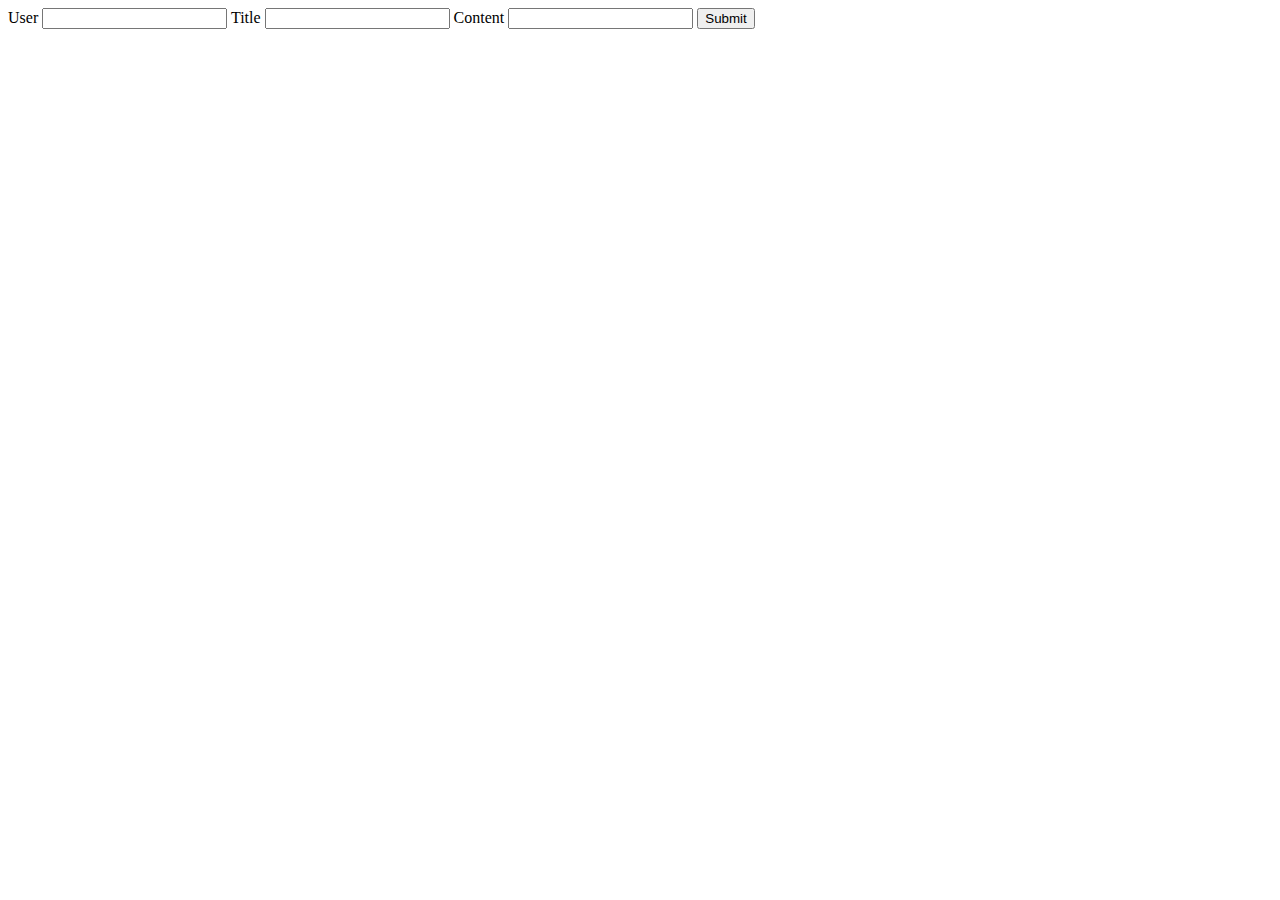
==== index.html @ dd90d16b "created the form in the index.html file and the js for it in the form.js file" ====
<!DOCTYPE html>
<html lang="en">
<head>
    <meta charset="UTF-8">
    <meta name="viewport" content="width=device-width, initial-scale=1.0">
    <title>Document</title>
</head>
<body>
    <form id="blogForm">
        <label for="">User</label>
        <input type="text" id="username">
        <label for="">Title</label>
        <input type="text" id="title">
        <labet for="">Content</labet>
        <input type="text" id="content">
        <button type="submit">Submit</button>
    </form>
    <script src="./Assets/js/form.js"></script>
</body>
</html>
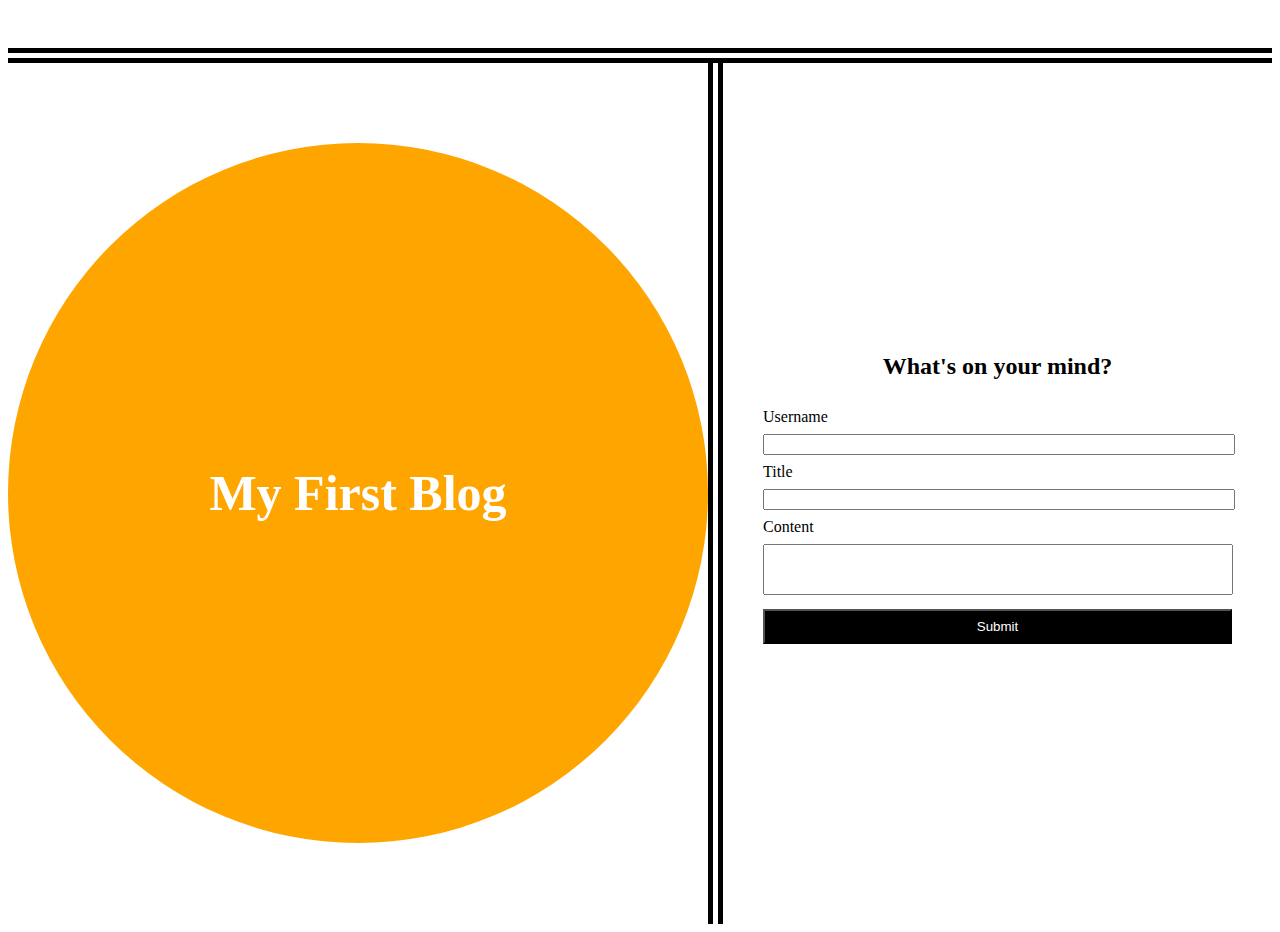
==== commit dc0e9d73: "added css for the index.html. began working on the js for the blog entries page." ====
--- a/index.html
+++ b/index.html
@@ -1,20 +1,31 @@
 <!DOCTYPE html>
 <html lang="en">
-<head>
-    <meta charset="UTF-8">
-    <meta name="viewport" content="width=device-width, initial-scale=1.0">
-    <title>Document</title>
-</head>
-<body>
-    <form id="blogForm">
-        <label for="">User</label>
-        <input type="text" id="username">
-        <label for="">Title</label>
-        <input type="text" id="title">
-        <labet for="">Content</labet>
-        <input type="text" id="content">
-        <button type="submit">Submit</button>
-    </form>
+  <head>
+    <meta charset="UTF-8" />
+    <meta name="viewport" content="width=device-width, initial-scale=1.0" />
+    <title>What's on your mind?</title>    
+    <link rel="stylesheet" href="./Assets/css/styles.css" />
+    <link rel="stylesheet" href="./Assets/css/form.css" />
+  </head>
+  <body>
+    <header></header>
+    <main>
+      <aside>
+        <h1>My First Blog</h1>
+      </aside>
+      <div>
+        <h2>What's on your mind?</h2>
+        <form id="blogForm">
+          <label for="">Username</label>
+          <input type="text" id="username" />
+          <label for="">Title</label>
+          <input type="text" id="title" />
+          <label for="">Content</label>
+          <textarea type="text" id="content" rows="3"></textarea>
+          <button type="submit">Submit</button>
+        </form>
+      </div>
+    </main>
     <script src="./Assets/js/form.js"></script>
-</body>
-</html>+  </body>
+</html>
--- a/Assets/css/form.css
+++ b/Assets/css/form.css
@@ -0,0 +1,63 @@
+header {
+    padding-top: 40px;
+    border-bottom: 15px double;
+}
+
+main {
+    display: flex;
+}
+
+aside {   
+    flex: 1;
+    display: flex;
+    align-items: center;
+    justify-content: center;
+}
+
+h1 {
+    display: flex;
+    align-items: center;
+    justify-content: center;
+    background-color: orange;
+    color: white;
+    border-radius: 50%;
+    padding: 200px;
+    width: 300px;
+    height: 300px;
+    text-align: center;
+    font-size: 50px;
+}
+
+div {
+    padding: 270px 40px 280px 40px;
+    border-left: 15px double;
+    flex: 1;
+}
+
+h2 {
+    text-align: center;
+}
+
+label {
+    padding-top: 8px;
+    padding-bottom: 8px;
+    display: block;
+}
+
+input {
+    width: 99%;
+}
+textarea {
+    resize: none;
+    width: 99%;
+}
+
+button {
+    background-color: black;
+    color: white;
+    width: 100%;
+    margin-top: 10px;
+    padding-top: 8px;
+    padding-bottom: 8px;
+    display: block;
+}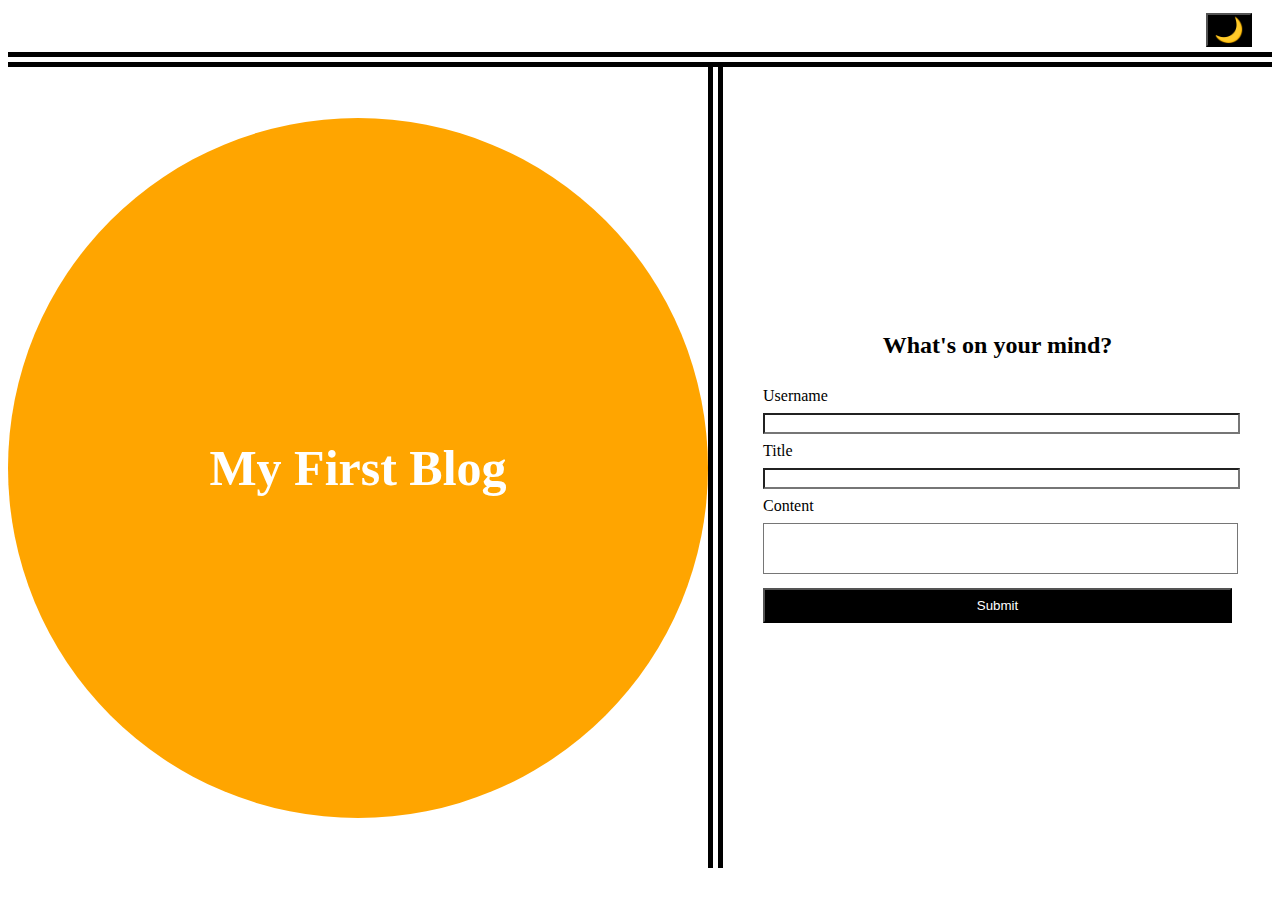
==== commit abbe0e0a: "added dark/light mode to the index, form and styles files" ====
--- a/index.html
+++ b/index.html
@@ -3,29 +3,35 @@
   <head>
     <meta charset="UTF-8" />
     <meta name="viewport" content="width=device-width, initial-scale=1.0" />
-    <title>What's on your mind?</title>    
+    <title>What's on your mind?</title>
     <link rel="stylesheet" href="./Assets/css/styles.css" />
     <link rel="stylesheet" href="./Assets/css/form.css" />
   </head>
   <body>
-    <header></header>
-    <main>
-      <aside>
-        <h1>My First Blog</h1>
-      </aside>
-      <div>
-        <h2>What's on your mind?</h2>
-        <form id="blogForm">
-          <label for="">Username</label>
-          <input type="text" id="username" />
-          <label for="">Title</label>
-          <input type="text" id="title" />
-          <label for="">Content</label>
-          <textarea type="text" id="content" rows="3"></textarea>
-          <button type="submit">Submit</button>
-        </form>
-      </div>
-    </main>
+    <div class="container light">
+      <header>
+        <h5></h5>
+        <button id="mode" style="font-size: x-large">&#127769;</button>
+      </header>
+      <main>
+        <aside>
+          <h1>My First Blog</h1>
+        </aside>
+        <div id="formArea">
+          <h2>What's on your mind?</h2>
+          <form id="blogForm">
+            <label for="">Username</label>
+            <input type="text" id="username" />
+            <label for="">Title</label>
+            <input type="text" id="title" />
+            <label for="">Content</label>
+            <textarea type="text" id="content" rows="3"></textarea>
+            <button id="formButton" type="submit">Submit</button>
+          </form>
+        </div>
+      </main>
+    </div>
+    <script src="./Assets/js/logic.js"></script>
     <script src="./Assets/js/form.js"></script>
   </body>
 </html>
--- a/Assets/css/styles.css
+++ b/Assets/css/styles.css
@@ -0,0 +1,24 @@
+header {
+    display: flex;
+    align-items: center;
+    justify-content: space-between;
+    border-bottom: 15px double;
+    padding-right: 20px;
+    padding-left: 20px;
+}
+
+#navbar {
+    display: flex;
+    align-items: center;
+    justify-content: flex-end;
+    list-style-type: none;
+    font-size: x-large;
+};
+
+.dark {
+    background-color: black;
+}
+
+.light {
+    background-color:  white;
+}--- a/Assets/css/form.css
+++ b/Assets/css/form.css
@@ -1,8 +1,3 @@
-header {
-    padding-top: 40px;
-    border-bottom: 15px double;
-}
-
 main {
     display: flex;
 }
@@ -28,8 +23,8 @@
     font-size: 50px;
 }
 
-div {
-    padding: 270px 40px 280px 40px;
+#formArea {
+    padding: 245px 40px 245px 40px;
     border-left: 15px double;
     flex: 1;
 }
@@ -45,14 +40,14 @@
 }
 
 input {
-    width: 99%;
+    width: 100%;
 }
 textarea {
     resize: none;
-    width: 99%;
+    width: 100%;
 }
 
-button {
+#formButton {
     background-color: black;
     color: white;
     width: 100%;
@@ -60,4 +55,50 @@
     padding-top: 8px;
     padding-bottom: 8px;
     display: block;
+}
+
+.dark {
+    background-color: black;
+    height: 100vh;
+    color: #bebebe
+}
+
+.dark h1 {
+    color: black;
+}
+
+.dark #formButton {
+    background-color: grey;
+    color: black;
+}
+
+.dark input, textarea {
+    background-color: grey;
+}
+
+.dark textarea {
+    background-color: grey;
+}
+
+.light #mode {
+    background-color: black;
+}
+
+.light {
+    background-color:  white;
+    color: black;
+    height: 100vh;
+}
+
+.light h1 {
+    color: white;
+}
+
+.light #formButton {
+    background-color: black;
+    color: white;
+}
+
+.light input, textarea {
+    background-color: white;
 }